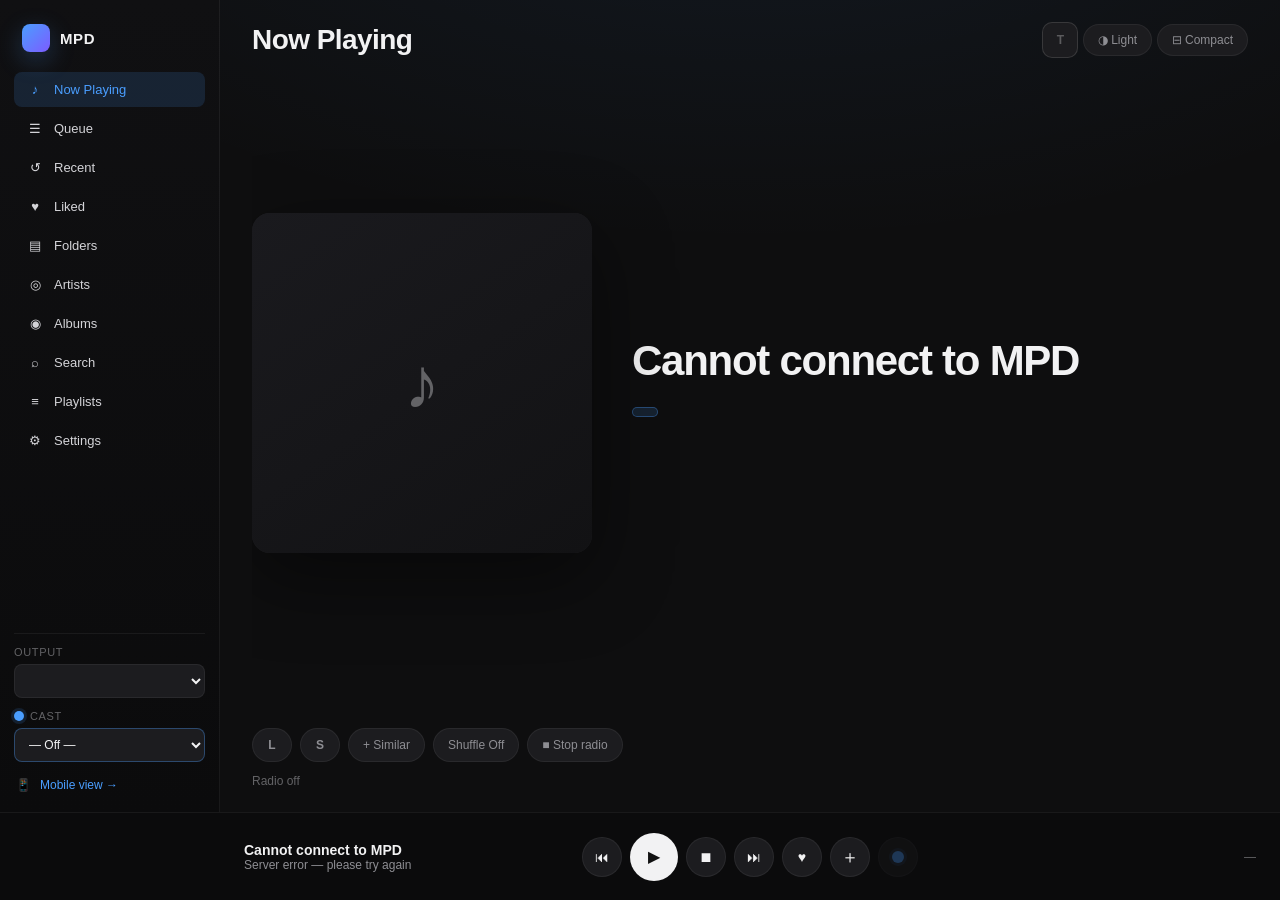
==== static/desktop/index.html @ b75ff3dd "Initial public release of MPD web controller. Flask UI for desktop and mobile with browse, queue, DL" ====
<!doctype html>
<html lang="en">
<head>
    <meta charset="utf-8">
    <meta name="viewport" content="width=device-width, initial-scale=1">
    <title>MPD Web</title>
    <link rel="stylesheet" href="/static/desktop/style.css">
    <script>
    (function() {
        if (localStorage.getItem("mpd-prefer-desktop")) return;
        if (/[?&]desktop=1/.test(location.search)) {
            localStorage.setItem("mpd-prefer-desktop", "1");
            return;
        }
        if (window.matchMedia("(max-width: 900px)").matches) {
            location.replace("/m");
        }
    })();
    </script>
</head>
<body class="app">
    <aside class="sidebar">
        <div class="brand">
            <span class="brand-mark"></span>
            <span class="brand-name">MPD</span>
        </div>

        <nav class="nav">
            <button class="nav-item active" data-view="now" onclick="showView('now')">
                <span class="nav-icon">♪</span> Now Playing
            </button>
            <button class="nav-item" data-view="queue" onclick="showView('queue')">
                <span class="nav-icon">☰</span> Queue
            </button>
            <button class="nav-item" data-view="recent" onclick="showView('recent')">
                <span class="nav-icon">↺</span> Recent
            </button>
            <button class="nav-item" data-view="playlists" onclick="openLikedFavorites()">
                <span class="nav-icon">♥</span> Liked
            </button>
            <button class="nav-item" data-view="library-folders" onclick="showView('library'); setLibMode('folders')">
                <span class="nav-icon">▤</span> Folders
            </button>
            <button class="nav-item" data-view="library-artists" onclick="showView('library'); setLibMode('artists')">
                <span class="nav-icon">◎</span> Artists
            </button>
            <button class="nav-item" data-view="library" onclick="showView('library'); setLibMode('albums')">
                <span class="nav-icon">◉</span> Albums
            </button>
            <button class="nav-item" data-view="search" onclick="showView('search')">
                <span class="nav-icon">⌕</span> Search
            </button>
            <button class="nav-item" data-view="playlists" onclick="showView('playlists')">
                <span class="nav-icon">≡</span> Playlists
            </button>
            <button class="nav-item" data-view="settings" onclick="showView('settings')">
                <span class="nav-icon">⚙</span> Settings
            </button>
        </nav>

        <div class="sidebar-footer">
            <label class="player-label">Output</label>
            <select id="playerSelect" onchange="changePlayer()"></select>
            <label class="player-label cast-label">
                <span class="dlna-icon" title="DLNA cast" aria-hidden="true"></span>
                Cast
            </label>
            <select id="castSelect" onchange="onCastSelectChange()" title="DLNA cast target">
                <option value="">— Off —</option>
            </select>
            <a class="mobile-link" href="/m" onclick="localStorage.removeItem('mpd-prefer-desktop')">
                <span class="nav-icon">📱</span><span class="mobile-link-text">Mobile view →</span>
            </a>
        </div>
    </aside>

    <div class="workspace">
        <header class="topbar">
            <h1 class="view-heading" id="viewHeading">Now Playing</h1>
            <div class="topbar-actions">
                <button type="button" class="ghost top-icon-btn timer-btn" id="sleepTimerBtn" onclick="toggleSleepPopover()" title="Sleep timer">T</button>
                <a class="topbar-mobile-link" href="/m" onclick="localStorage.removeItem('mpd-prefer-desktop')">📱 Mobile</a>
                <button class="ghost layout-toggle" id="themeToggle" onclick="toggleThemeMode()" title="Light / dark theme">◑ Light</button>
                <button class="ghost layout-toggle" id="compactToggle" onclick="toggleCompactMode()" title="Compact layout">⊟ Compact</button>
            </div>
            <div id="sleepPopover" class="sleep-popover hidden">
                <div class="meta" id="sleepTimerLabel">Sleep off</div>
                <div class="sleep-actions">
                    <button type="button" class="pill" data-sleep="off" onclick="setSleepTimer('off')">Off</button>
                    <button type="button" class="pill" data-sleep="30" onclick="setSleepTimer('minutes', 30)">30</button>
                    <button type="button" class="pill" data-sleep="60" onclick="setSleepTimer('minutes', 60)">60</button>
                    <button type="button" class="pill" data-sleep="120" onclick="setSleepTimer('minutes', 120)">120</button>
                    <button type="button" class="pill" data-sleep="180" onclick="setSleepTimer('minutes', 180)">180</button>
                </div>
            </div>
        </header>

        <main class="content">
            <section id="view-now" class="view active">
                <div class="now-hero">
                    <div class="hero-art-wrap">
                        <img id="heroCover" class="hero-cover" alt="" style="display:none">
                        <div id="heroPlaceholder" class="hero-placeholder">♪</div>
                    </div>
                    <div class="hero-meta">
                        <div class="hero-title" id="heroTitle">Loading...</div>
                        <div class="hero-artist" id="heroArtist"></div>
                        <div class="hero-album-row">
                            <div class="hero-album" id="heroAlbum"></div>
                            <button type="button" class="pill accent search-goto-album" id="heroGotoAlbum" title="Go to album" style="display:none" onclick="goToPlayingAlbum()">→</button>
                        </div>
                        <div class="hero-format" id="heroFormat"></div>
                        <div class="hero-folder" id="heroFolder"></div>
                    </div>
                </div>
                <div class="now-quick-actions">
                    <button type="button" class="pill side-icon-btn radio-pill" id="radioLocalBtn" onclick="startDesktopRadio('local')" title="Local radio">L</button>
                    <button type="button" class="pill side-icon-btn radio-pill" id="radioSmartBtn" onclick="startDesktopRadio('smart')" title="Smart radio">S</button>
                    <button class="pill" onclick="addSimilar()">+ Similar</button>
                    <button class="pill" onclick="toggleRandom()">Shuffle <span id="randomState">Off</span></button>
                    <button class="pill" onclick="stopRadio()">■ Stop radio</button>
                </div>
                <div class="radio-status" id="radioStatus">Radio off</div>
            </section>

            <section id="view-library" class="view">
                <div class="toolbar lib-modes">
                    <button id="modeAlbums" onclick="setLibMode('albums')">Albums</button>
                    <button id="modeArtists" onclick="setLibMode('artists')">Artists</button>
                    <button id="modeFolders" onclick="setLibMode('folders')">Folders</button>
                </div>
                <div class="lib-filter-bar">
                    <input id="libFilter" type="search" placeholder="Filter this list…" oninput="onLibFilterInput()">
                </div>
                <div id="folderControls" class="toolbar folder-toolbar">
                    <span class="path">Path: <span id="currentPath">/</span></span>
                    <button class="ghost" onclick="goHome()" title="Back to root">←</button>
                    <button class="ghost" onclick="goUp()" title="Up one folder">↑</button>
                    <button class="ghost" onclick="updateDatabase()">Update library</button>
                    <button class="pill accent play-folder-btn" id="playFolderBtn" onclick="playCurrentFolder()" title="Play this folder">▶ Play</button>
                </div>
                <div id="libContext" class="lib-context" style="display:none"></div>
                <div id="browser" class="browser-pane"></div>
            </section>

            <section id="view-search" class="view">
                <div class="search-panel">
                    <input id="searchBox" class="search-input" placeholder="Search your library…  artist:eloy  ·  rainbow by eloy">
                    <div class="search-chips" id="searchChips">
                        <button class="active" data-mode="tracks" onclick="setSearchMode('tracks')">Songs</button>
                        <button data-mode="albums" onclick="setSearchMode('albums')">Albums</button>
                        <button data-mode="artists" onclick="setSearchMode('artists')">Artists</button>
                        <button data-mode="genres" onclick="setSearchMode('genres')">Genres</button>
                    </div>
                    <div class="search-hint">Live search · field syntax <code>artist:name</code> · <code>title by artist</code></div>
                    <div id="searchResults" class="scroll-pane"></div>
                    <div id="genres" class="queue-hidden scroll-pane"></div>
                    <button id="genreButton" class="ghost queue-hidden" onclick="toggleGenres()">Show Genres</button>
                </div>
            </section>

            <section id="view-playlists" class="view">
                <div class="playlist-toolbar">
                    <input id="playlistName" placeholder="Playlist name">
                    <button class="ghost" onclick="createEmptyPlaylist()">New</button>
                    <button class="ghost" onclick="savePlaylist()">Save queue</button>
                    <button class="ghost" onclick="renameSelectedPlaylist()">Rename</button>
                    <button class="ghost" onclick="deleteSelectedPlaylist()">Delete</button>
                </div>
                <div class="playlist-manager">
                    <div id="playlistList" class="playlist-names"></div>
                    <div id="playlistTracks" class="playlist-tracks"></div>
                </div>
            </section>

            <section id="view-queue" class="view">
                <div class="toolbar">
                    <button class="ghost" onclick="loadQueue()">Refresh</button>
                    <button class="ghost" onclick="clearQueue()">Clear queue</button>
                </div>
                <div id="queue" class="scroll-pane queue-pane"></div>
            </section>

            <section id="view-recent" class="view">
                <div class="toolbar">
                    <button class="ghost" onclick="loadRecentPlays()">Refresh</button>
                    <button class="ghost" onclick="clearRecentPlays()">Clear</button>
                </div>
                <p class="settings-intro">Tracks you’ve played on this controller. ♥ Liked songs are under Liked / Playlists.</p>
                <div id="recentList" class="scroll-pane"></div>
            </section>

            <section id="view-settings" class="view">
                <p class="settings-intro">Configure MPD output devices. Changes are saved on the Pi and persist across restarts.</p>
                <div id="settingsPlayers" class="settings-list"></div>
                <div class="toolbar settings-toolbar">
                    <button class="ghost" onclick="addSettingsPlayer()">+ Add output</button>
                    <button class="pill accent" onclick="saveSettingsPlayers()">Save settings</button>
                </div>

                <h3 class="panel-label" style="margin-top:24px">Playback</h3>
                <p class="settings-intro">Crossfade blends tracks. MixRamp uses volume tags for smoother/gapless-style transitions when your files support it.</p>
                <div class="settings-field">
                    <label>Crossfade (seconds, 0 = off)</label>
                    <input id="xfadeSeconds" type="number" min="0" max="30" step="1" value="0">
                </div>
                <label class="settings-default">
                    <input type="checkbox" id="mixrampEnabled"> Enable MixRamp
                </label>
                <div class="settings-field">
                    <label>MixRamp threshold (dB)</label>
                    <input id="mixrampDb" type="number" step="1" value="-17">
                </div>
                <div class="toolbar settings-toolbar">
                    <button class="pill accent" onclick="savePlaybackSettings()">Save playback</button>
                </div>
                <div class="meta" id="playbackMsg"></div>

                <h3 class="panel-label" style="margin-top:24px">DLNA cast</h3>
                <p class="settings-intro">Discover network renderers (TVs, speakers) and cast library tracks to them. The Pi must serve files at a LAN URL the device can reach.</p>
                <div class="settings-field">
                    <label>Public base URL</label>
                    <input id="dlnaPublicBase" placeholder="http://192.168.9.232:5000" value="">
                </div>
                <div class="toolbar settings-toolbar">
                    <button class="ghost" onclick="saveDlnaPublicBase()">Save URL</button>
                    <button class="pill accent" onclick="scanDlnaDevices()">Scan DLNA</button>
                    <button class="ghost" onclick="clearDlnaTarget()">Clear target</button>
                </div>
                <div class="meta" style="margin:8px 0">Target: <span data-dlna-label>No DLNA target</span></div>
                <div id="dlnaDeviceList" class="settings-list"></div>
                <div class="settings-msg" id="dlnaMsg"></div>

                <h3 class="panel-label" style="margin-top:24px">ListenBrainz scrobbling</h3>
                <p class="settings-intro">Optional. Get a token from <a href="https://listenbrainz.org/settings/" target="_blank" rel="noopener">listenbrainz.org/settings</a>. Plays are also kept in Recently Played locally.</p>
                <div class="settings-field">
                    <label>Username (optional)</label>
                    <input id="lbUsername" placeholder="your LB username" value="">
                </div>
                <div class="settings-field">
                    <label>User token</label>
                    <input id="lbToken" type="password" placeholder="paste token (leave blank to keep)" value="">
                </div>
                <label class="settings-default">
                    <input type="checkbox" id="lbEnabled"> Enable scrobbling
                </label>
                <div class="toolbar settings-toolbar">
                    <button class="pill accent" onclick="saveListenBrainzSettings()">Save ListenBrainz</button>
                </div>
                <div class="meta" id="lbHint"></div>

                <div class="settings-msg" id="settingsMsg"></div>
            </section>
        </main>
    </div>

    <footer class="player-bar">
        <div class="bar-left">
            <img id="coverArt" class="bar-cover" alt="" style="display:none">
            <div class="bar-track">
                <div class="bar-title" id="title">—</div>
                <div class="bar-artist" id="artist"></div>
                <div class="bar-album-row">
                    <div class="bar-album" id="album"></div>
                    <button type="button" class="pill accent search-goto-album" id="barGotoAlbum" title="Go to album" style="display:none" onclick="goToPlayingAlbum()">→</button>
                </div>
                <div class="bar-format" id="barFormat"></div>
                <div class="bar-folder queue-hidden" id="folderName"></div>
            </div>
        </div>

        <div class="bar-controls">
            <button class="transport" onclick="cmd('previous')" title="Previous">⏮</button>
            <button class="transport primary" id="playPauseBtn" onclick="togglePlayPause()" title="Play">▶</button>
            <button class="transport bar-stop" onclick="cmd('stop')" title="Stop">⏹</button>
            <button class="transport" onclick="cmd('next')" title="Next">⏭</button>
            <button class="transport like-btn" id="likeBtn" onclick="likeCurrentSong()" title="Add to Liked Songs" disabled>♥</button>
            <button class="transport add-pl-btn" id="addToPlaylistBtn" onclick="togglePlaylistPopover()" title="Add to playlist">＋</button>
            <button type="button" class="transport cast-remote-btn" id="barCastBtn" data-dlna-needs-target="1" onclick="castCurrentSong()" title="Cast to DLNA">
                <span class="dlna-icon"></span>
            </button>
        </div>
        <div class="dlna-bar-controls" id="dlnaBarControls" style="display:none">
            <span class="dlna-bar-label" data-dlna-label>DLNA</span>
            <button type="button" class="pill" onclick="dlnaTransport('pause')" title="Pause cast">❚❚</button>
            <button type="button" class="pill" onclick="dlnaTransport('stop')" title="Stop cast">■</button>
        </div>

        <div class="bar-status" id="status">—</div>
        <div class="player-action-msg" id="playerActionMsg"></div>
    </footer>

    <div id="playlistPopover" class="playlist-popover">
        <div class="popover-head">
            <span>Add to playlist</span>
            <button type="button" class="popover-close" onclick="closePlaylistPopover()">✕</button>
        </div>
        <div id="playlistPopoverList" class="popover-list"></div>
        <div class="popover-new">
            <input id="playlistPopoverNew" placeholder="New playlist name">
            <button type="button" class="ghost" onclick="createAndAddToPlaylist()">Create &amp; add</button>
        </div>
    </div>

    <script src="/static/js/api.js"></script>
    <script src="/static/js/utils.js"></script>
    <script src="/static/js/playlists.js"></script>
    <script src="/static/js/dlna.js"></script>
    <script src="/static/js/shortcuts.js"></script>
    <script src="/static/js/sleeptimer.js"></script>
    <script src="/static/js/browserout.js"></script>
    <script src="/static/js/settings.js?v=5"></script>
    <script>
    window.addEventListener("error", function(e) {
        var t = document.getElementById("title");
        if (t) t.innerText = "JS ERROR: " + (e.message || String(e));
    });
    </script>
    <script src="/static/desktop/app.js"></script>
</body>
</html>
---- static/desktop/style.css ----
:root {
    --bg-deep: #080808;
    --bg-app: #0e0e0f;
    --bg-panel: #141416;
    --bg-elevated: #1c1c1f;
    --bg-hover: #252528;
    --border: rgba(255, 255, 255, 0.06);
    --text: #f2f2f3;
    --text-muted: #8e8e93;
    --text-dim: #636366;
    --accent: #4a9eff;
    --accent-soft: rgba(74, 158, 255, 0.14);
    --playing: rgba(74, 158, 255, 0.12);
    --sidebar-w: 220px;
    --player-h: 88px;
    --radius: 12px;
    --radius-sm: 8px;
    --shadow: 0 24px 80px rgba(0, 0, 0, 0.45);
    --sidebar-grad-top: #101012;
    --sidebar-grad-bottom: #0b0b0c;
}

body.theme-light {
    --bg-deep: #e8eaee;
    --bg-app: #f4f5f7;
    --bg-panel: #ffffff;
    --bg-elevated: #eef0f3;
    --bg-hover: #e2e5ea;
    --border: rgba(0, 0, 0, 0.08);
    --text: #1a1b1e;
    --text-muted: #5c6370;
    --text-dim: #8b919a;
    --accent: #2563eb;
    --accent-soft: rgba(37, 99, 235, 0.12);
    --playing: rgba(37, 99, 235, 0.1);
    --shadow: 0 16px 48px rgba(0, 0, 0, 0.08);
    --sidebar-grad-top: #f8f9fb;
    --sidebar-grad-bottom: #eef0f4;
}

* {
    box-sizing: border-box;
}

html, body {
    height: 100%;
}

body.app {
    margin: 0;
    background: var(--bg-deep);
    color: var(--text);
    font-family: "SF Pro Text", "Segoe UI", -apple-system, BlinkMacSystemFont, sans-serif;
    overflow: hidden;
}

button, input, select {
    font: inherit;
}

button {
    border: none;
    cursor: pointer;
    color: var(--text);
}

/* Sidebar */
.sidebar {
    position: fixed;
    top: 0;
    left: 0;
    bottom: var(--player-h);
    width: var(--sidebar-w);
    background: linear-gradient(180deg, var(--sidebar-grad-top) 0%, var(--sidebar-grad-bottom) 100%);
    border-right: 1px solid var(--border);
    display: flex;
    flex-direction: column;
    padding: 20px 14px;
    z-index: 20;
}

.brand {
    display: flex;
    align-items: center;
    gap: 10px;
    padding: 4px 8px 20px;
}

.brand-mark {
    width: 28px;
    height: 28px;
    border-radius: 8px;
    background: linear-gradient(135deg, #4a9eff, #7c5cff);
    box-shadow: 0 8px 24px rgba(74, 158, 255, 0.25);
}

.brand-name {
    font-size: 15px;
    font-weight: 600;
    letter-spacing: 0.04em;
}

.nav {
    display: flex;
    flex-direction: column;
    gap: 4px;
    flex: 1;
}

.nav-item {
    display: flex;
    align-items: center;
    gap: 10px;
    width: 100%;
    padding: 10px 12px;
    border-radius: var(--radius-sm);
    background: transparent;
    color: #d4d4d8;
    font-size: 13px;
    text-align: left;
    transition: background 0.15s, color 0.15s;
}

.nav-item:hover {
    background: var(--bg-hover);
    color: #ffffff;
}

.nav-item.active {
    background: var(--accent-soft);
    color: var(--accent);
}

.nav-icon {
    width: 18px;
    text-align: center;
    opacity: 1;
    color: inherit;
}

.sidebar-footer {
    padding-top: 12px;
    border-top: 1px solid var(--border);
}

.player-label {
    display: block;
    font-size: 11px;
    color: var(--text-dim);
    margin-bottom: 6px;
    text-transform: uppercase;
    letter-spacing: 0.06em;
}

.output-row {
    display: flex;
    align-items: center;
    gap: 8px;
    margin-bottom: 10px;
}

.output-row #playerSelect {
    flex: 1;
    min-width: 0;
    margin: 0;
}

.radio-mode-icons {
    display: flex;
    gap: 6px;
    flex-shrink: 0;
}

.side-icon-btn {
    width: 34px;
    height: 34px;
    padding: 0;
    border-radius: 8px;
    border: 1px solid var(--border);
    background: var(--bg-elevated);
    color: var(--text-muted);
    font-size: 13px;
    font-weight: 600;
    cursor: pointer;
}

.side-icon-btn.active {
    color: var(--accent, #4a9eff);
    border-color: rgba(74, 158, 255, 0.55);
}

#playerSelect {
    width: 100%;
    background: var(--bg-elevated);
    color: var(--text);
    border: 1px solid var(--border);
    border-radius: var(--radius-sm);
    padding: 8px 10px;
    font-size: 12px;
}

#castSelect {
    width: 100%;
    background: var(--bg-elevated);
    color: var(--text);
    border: 1px solid rgba(74, 158, 255, 0.35);
    border-radius: var(--radius-sm);
    padding: 8px 10px;
    font-size: 12px;
    margin-bottom: 4px;
}

.cast-label {
    display: flex;
    align-items: center;
    gap: 6px;
    margin-top: 12px;
}

.dlna-icon {
    display: inline-block;
    width: 10px;
    height: 10px;
    border-radius: 50%;
    background: var(--accent);
    box-shadow: 0 0 0 3px var(--accent-soft);
    flex-shrink: 0;
    vertical-align: middle;
}

.cast-remote-btn {
    display: inline-flex !important;
    align-items: center;
    justify-content: center;
    min-width: 40px;
    opacity: 0.4;
}

.cast-remote-btn.cast-active {
    opacity: 1;
}

.cast-remote-btn:disabled {
    opacity: 0.3;
    cursor: not-allowed;
}

.cast-remote-btn .dlna-icon {
    width: 12px;
    height: 12px;
}

.cast-row-btn {
    width: 32px;
    height: 28px;
    min-width: 32px;
    padding: 0;
    border-radius: var(--radius-sm);
    background: var(--bg-elevated);
    border: 1px solid rgba(74, 158, 255, 0.35);
}

.play-folder-btn {
    flex-shrink: 0;
    padding: 4px 10px;
}


.mobile-link {
    display: flex;
    align-items: center;
    gap: 8px;
    margin-top: 12px;
    font-size: 12px;
    color: var(--accent);
    text-decoration: none;
}

.topbar-mobile-link {
    display: none;
    padding: 8px 12px;
    border-radius: 999px;
    background: var(--accent-soft);
    border: 1px solid rgba(74, 158, 255, 0.35);
    color: var(--accent);
    font-size: 12px;
    text-decoration: none;
    white-space: nowrap;
}

/* Workspace */
.workspace {
    margin-left: var(--sidebar-w);
    height: calc(100vh - var(--player-h));
    display: flex;
    flex-direction: column;
    background:
        radial-gradient(ellipse 80% 50% at 50% -20%, rgba(74, 158, 255, 0.08), transparent),
        var(--bg-app);
}

.topbar {
    display: flex;
    align-items: center;
    justify-content: space-between;
    padding: 22px 32px 12px;
    flex-shrink: 0;
    position: relative;
}

.top-icon-btn.timer-btn {
    min-width: 36px;
    width: 36px;
    height: 36px;
    padding: 0;
    border-radius: 10px;
    font-weight: 600;
    color: rgba(255, 255, 255, 0.28);
    border-color: rgba(255, 255, 255, 0.12);
}

.top-icon-btn.timer-btn.timer-active {
    color: rgba(232, 185, 35, 0.85);
    border-color: rgba(232, 185, 35, 0.35);
}

body.theme-light .top-icon-btn.timer-btn {
    color: rgba(26, 27, 30, 0.28);
    border-color: rgba(0, 0, 0, 0.12);
}

.sleep-popover {
    position: absolute;
    top: calc(100% - 4px);
    right: 32px;
    z-index: 40;
    min-width: 220px;
    padding: 12px;
    border-radius: 12px;
    background: var(--bg-panel);
    border: 1px solid var(--border);
    box-shadow: 0 8px 24px rgba(0, 0, 0, 0.25);
}

.sleep-popover.hidden {
    display: none;
}

.sleep-popover .meta {
    margin-bottom: 8px;
    font-size: 12px;
    color: var(--text-muted);
}

.sleep-actions {
    display: flex;
    flex-wrap: wrap;
    gap: 6px;
}

.sleep-actions .pill.active {
    border-color: var(--accent, #4a9eff);
    color: var(--accent, #4a9eff);
}

.now-quick-actions {
    display: flex;
    flex-wrap: wrap;
    gap: 8px;
    margin-top: 16px;
    max-width: 640px;
}

.now-quick-actions .radio-pill {
    min-width: 40px;
    width: 40px;
    padding: 0;
    justify-content: center;
    font-weight: 600;
}

.now-quick-actions .radio-pill.active {
    border-color: var(--accent, #4a9eff);
    color: var(--accent, #4a9eff);
}

.view-heading {
    margin: 0;
    font-size: 28px;
    font-weight: 600;
    letter-spacing: -0.02em;
}

.content {
    flex: 1;
    overflow: hidden;
    padding: 0 32px 24px;
}

.list-column {
    max-width: min(52%, 720px);
    width: 100%;
}

.search-panel,
#view-library .browser-pane,
#view-queue .queue-pane,
#view-playlists .playlist-manager {
    max-width: min(52%, 720px);
}

#view-library .browser-pane:has(.album-grid),
#view-search .search-panel:has(.album-grid),
#searchResults:has(.album-grid) {
    max-width: min(100%, 1100px);
}

.item-main {
    flex: 1;
    min-width: 0;
}

.lib-more-btn {
    margin: 16px 0 8px;
    display: inline-flex;
}

.view {
    display: none;
    height: 100%;
    overflow: hidden;
}

.view.active {
    display: flex;
    flex-direction: column;
}

/* Now Playing */
.now-hero {
    display: grid;
    grid-template-columns: minmax(240px, 340px) 1fr;
    gap: 40px;
    align-items: center;
    padding: 12px 0 28px;
    min-height: 0;
    flex: 1;
}

.hero-art-wrap {
    position: relative;
    aspect-ratio: 1;
    max-height: min(52vh, 380px);
    border-radius: 18px;
    overflow: hidden;
    box-shadow: var(--shadow);
    background: var(--bg-elevated);
}

.hero-cover {
    width: 100%;
    height: 100%;
    object-fit: cover;
    display: block;
}

.hero-placeholder {
    position: absolute;
    inset: 0;
    display: flex;
    align-items: center;
    justify-content: center;
    font-size: 72px;
    color: var(--text-dim);
    background: linear-gradient(145deg, #1a1a1e, #121214);
}

.hero-title {
    font-size: clamp(28px, 4vw, 42px);
    font-weight: 700;
    letter-spacing: -0.03em;
    line-height: 1.15;
    overflow-wrap: anywhere;
}

.hero-artist {
    margin-top: 10px;
    font-size: 20px;
    color: var(--text-muted);
    overflow-wrap: anywhere;
}

.hero-album-row {
    display: flex;
    align-items: center;
    gap: 8px;
    margin-top: 8px;
    min-width: 0;
}

.hero-album-row .hero-album {
    margin-top: 0;
}

.hero-album, .hero-folder {
    margin-top: 8px;
    font-size: 14px;
    color: var(--text-dim);
    overflow-wrap: anywhere;
}

.hero-format {
    display: inline-block;
    margin-top: 12px;
    padding: 4px 12px;
    border-radius: 999px;
    font-size: 12px;
    font-weight: 500;
    letter-spacing: 0.03em;
    background: var(--accent-soft);
    color: var(--accent);
    border: 1px solid rgba(74, 158, 255, 0.35);
}

.now-actions {
    display: flex;
    flex-wrap: wrap;
    gap: 8px;
    padding-bottom: 8px;
}

.pill, .toolbar button, .ghost {
    padding: 8px 14px;
    border-radius: 999px;
    background: var(--bg-elevated);
    border: 1px solid var(--border);
    font-size: 12px;
    color: var(--text-muted);
    transition: background 0.15s, color 0.15s, border-color 0.15s;
}

.pill:hover, .toolbar button:hover, .ghost:hover {
    background: var(--bg-hover);
    color: var(--text);
    border-color: rgba(255, 255, 255, 0.1);
}

.toolbar {
    display: flex;
    align-items: center;
    gap: 8px;
    flex-wrap: wrap;
    margin-bottom: 14px;
}

.lib-modes button.active,
.search-chips button.active {
    background: var(--accent-soft);
    color: var(--accent);
    border-color: rgba(74, 158, 255, 0.35);
}

.folder-toolbar .path {
    color: var(--text-dim);
    font-size: 13px;
    margin-right: 8px;
}

/* Browser & lists */
.browser-pane, .scroll-pane, .playlist-names, .playlist-tracks, .queue-pane {
    flex: 1;
    overflow-y: auto;
    min-height: 0;
    padding-right: 4px;
}

.scroll-pane::-webkit-scrollbar,
.browser-pane::-webkit-scrollbar,
.playlist-names::-webkit-scrollbar,
.playlist-tracks::-webkit-scrollbar,
.queue-pane::-webkit-scrollbar {
    width: 8px;
}

.scroll-pane::-webkit-scrollbar-thumb,
.browser-pane::-webkit-scrollbar-thumb,
.playlist-names::-webkit-scrollbar-thumb,
.playlist-tracks::-webkit-scrollbar-thumb,
.queue-pane::-webkit-scrollbar-thumb {
    background: #333;
    border-radius: 8px;
}

.item {
    display: flex;
    justify-content: space-between;
    align-items: center;
    gap: 16px;
    padding: 10px 12px;
    border-radius: var(--radius-sm);
    border-bottom: 1px solid transparent;
    transition: background 0.12s;
}

.item:hover {
    background: var(--bg-hover);
}

.item-name {
    font-size: 14px;
    color: var(--text);
    overflow-wrap: anywhere;
}

.directory {
    color: var(--accent);
    cursor: pointer;
}

.playable-row {
    cursor: pointer;
}

.playable-row:hover {
    background: var(--bg-hover);
}

.track-label {
    display: flex;
    align-items: center;
    gap: 8px;
    min-width: 0;
}

.track-label-text {
    min-width: 0;
    overflow-wrap: anywhere;
    color: var(--text);
}

.track-quality {
    width: 8px;
    height: 8px;
    border-radius: 50%;
    flex-shrink: 0;
}

.track-quality-dsd {
    background: #e8b923;
    box-shadow: 0 0 5px rgba(232, 185, 35, 0.45);
}

.track-quality-hires {
    background: #4a9eff;
    box-shadow: 0 0 5px rgba(74, 158, 255, 0.4);
}

.meta, .queue-subtitle, .search-hint {
    color: #a1a1a6;
    font-size: 12px;
    margin-top: 3px;
    overflow-wrap: anywhere;
}

.search-result-row .item-main .item-name,
#searchResults .item-name,
#browser .item-name {
    color: var(--text);
    font-weight: 500;
}

.actions {
    display: flex;
    gap: 6px;
    flex-shrink: 0;
}

.actions button, .item button {
    padding: 6px 10px;
    border-radius: var(--radius-sm);
    background: var(--bg-elevated);
    border: 1px solid var(--border);
    font-size: 11px;
    color: var(--text-muted);
}

.actions button:hover, .item button:hover {
    color: var(--text);
    background: var(--bg-panel);
}

.lib-context {
    margin-bottom: 12px;
    color: var(--text-muted);
    font-size: 13px;
}

.album-grid {
    display: grid;
    grid-template-columns: repeat(4, minmax(0, 1fr));
    gap: 16px;
    padding-bottom: 16px;
    width: 100%;
    max-width: none;
}

.album-card {
    cursor: pointer;
    transition: transform 0.18s ease;
}

.album-card:hover {
    transform: translateY(-4px);
}

.album-card img {
    width: 100%;
    aspect-ratio: 1;
    object-fit: cover;
    border-radius: var(--radius);
    background: var(--bg-elevated);
    box-shadow: 0 12px 32px rgba(0, 0, 0, 0.35);
    display: block;
}

.album-card .a-name {
    margin-top: 10px;
    font-size: 13px;
    font-weight: 500;
    overflow-wrap: anywhere;
}

.album-card .a-artist {
    margin-top: 4px;
    font-size: 12px;
    color: var(--text-dim);
    overflow-wrap: anywhere;
}

.artist-card {
    background: var(--bg-panel);
    border: 1px solid var(--border);
    border-radius: var(--radius);
    padding: 16px 12px;
    text-align: center;
    min-height: 120px;
    display: flex;
    flex-direction: column;
    align-items: center;
    justify-content: center;
}

.artist-card-icon {
    font-size: 28px;
    margin-bottom: 8px;
    line-height: 1;
}

.artist-card .a-name {
    margin-top: 0;
}

/* Search */
.search-panel {
    display: flex;
    flex-direction: column;
    height: 100%;
    min-height: 0;
}

.search-input {
    width: 100%;
    max-width: 560px;
    padding: 14px 18px;
    border-radius: var(--radius);
    border: 1px solid var(--border);
    background: var(--bg-panel);
    color: var(--text);
    font-size: 15px;
    margin-bottom: 12px;
}

.search-input:focus {
    outline: none;
    border-color: rgba(74, 158, 255, 0.45);
    box-shadow: 0 0 0 3px var(--accent-soft);
}

.lib-filter-bar {
    margin: 0 0 12px;
}

.lib-filter-bar input {
    width: 100%;
    max-width: 420px;
    padding: 10px 14px;
    border-radius: var(--radius-sm);
    border: 1px solid var(--border);
    background: var(--bg-panel);
    color: var(--text);
    font-size: 14px;
}

.lib-filter-bar input:focus {
    outline: none;
    border-color: rgba(74, 158, 255, 0.45);
    box-shadow: 0 0 0 3px var(--accent-soft);
}

.search-chips {
    display: flex;
    gap: 8px;
    flex-wrap: wrap;
    margin-bottom: 8px;
}

.search-chips button {
    padding: 6px 12px;
    border-radius: 999px;
    background: var(--bg-elevated);
    border: 1px solid var(--border);
    font-size: 12px;
    color: var(--text-muted);
}

.search-hint {
    margin-bottom: 12px;
}

.search-hint code {
    color: var(--text-muted);
}

.search-result-row {
    align-items: center;
}

.search-thumb {
    width: 44px;
    height: 44px;
    border-radius: var(--radius-sm);
    object-fit: cover;
    background: var(--bg-elevated);
    flex-shrink: 0;
}

/* Playlists */
.playlist-toolbar {
    display: flex;
    gap: 8px;
    flex-wrap: wrap;
    margin-bottom: 14px;
}

.playlist-toolbar input {
    flex: 1;
    min-width: 160px;
    padding: 10px 14px;
    border-radius: var(--radius-sm);
    border: 1px solid var(--border);
    background: var(--bg-panel);
    color: var(--text);
}

.playlist-manager {
    display: grid;
    grid-template-columns: 240px 1fr;
    gap: 16px;
    flex: 1;
    min-height: 0;
}

.playlist-names, .playlist-tracks {
    background: var(--bg-panel);
    border: 1px solid var(--border);
    border-radius: var(--radius);
    padding: 8px;
}

.playlist-names .item {
    cursor: pointer;
}

.playlist-names .item.selected {
    background: var(--playing);
}

.playlist-names .item.playlist-liked .item-name {
    color: #ff6b8a;
}

.playlist-tracks-head {
    position: relative;
    display: flex;
    align-items: center;
    padding: 4px 4px 12px;
    margin-bottom: 4px;
    border-bottom: 1px solid var(--border);
    min-height: 40px;
}

.playlist-tracks-title {
    font-size: 14px;
    font-weight: 600;
    overflow: hidden;
    text-overflow: ellipsis;
    white-space: nowrap;
    max-width: 42%;
}

.playlist-tracks-head-center {
    position: absolute;
    left: 50%;
    transform: translateX(-50%);
}

.playlist-play-btn {
    flex-shrink: 0;
}

.playlist-name-play {
    flex-shrink: 0;
    padding: 4px 10px;
    font-size: 12px;
    line-height: 1;
}

.search-goto-album {
    flex-shrink: 0;
    padding: 4px 10px;
    font-size: 13px;
    line-height: 1;
    font-weight: 600;
}

.cast-btn {
    flex-shrink: 0;
}

.dlna-bar-controls {
    display: flex;
    align-items: center;
    gap: 6px;
    flex-wrap: wrap;
}

.dlna-bar-label {
    font-size: 11px;
    color: var(--accent);
    max-width: 120px;
    white-space: nowrap;
    overflow: hidden;
    text-overflow: ellipsis;
}

.dlna-bar-controls .pill {
    padding: 4px 8px;
    font-size: 11px;
}

.dlna-device-row.dlna-selected {
    border-color: rgba(74, 158, 255, 0.45);
    background: rgba(74, 158, 255, 0.08);
}

.playlist-names .item-name {
    flex: 1;
    min-width: 0;
}

.playlist-select {
    background: var(--bg-elevated);
    color: var(--text);
    border: 1px solid var(--border);
    border-radius: var(--radius-sm);
    font-size: 11px;
    padding: 4px 6px;
}

/* Queue */
.queue-current {
    background: var(--playing);
}

.queue-row.dragging {
    opacity: 0.45;
}

.queue-row.drag-over {
    outline: 1px dashed var(--accent);
    background: var(--accent-soft);
}

.queue-row {
    cursor: grab;
}

.queue-row:active {
    cursor: grabbing;
}

.queue-title {
    font-size: 14px;
    font-weight: 500;
}

.queue-actions button {
    font-size: 11px;
}

.queue-details {
    font-size: 11px;
    color: var(--text-dim);
    margin-top: 6px;
    padding: 8px;
    background: var(--bg-deep);
    border-radius: var(--radius-sm);
}

.queue-hidden {
    display: none !important;
}

/* Player bar */
.player-bar {
    position: fixed;
    left: 0;
    right: 0;
    bottom: 0;
    height: var(--player-h);
    background: rgba(12, 12, 14, 0.92);
    backdrop-filter: blur(20px);
    border-top: 1px solid var(--border);
    display: grid;
    grid-template-columns: minmax(200px, 1fr) auto minmax(120px, 1fr);
    align-items: center;
    gap: 20px;
    padding: 0 24px 0 calc(var(--sidebar-w) + 24px);
    z-index: 30;
}

.bar-left {
    display: flex;
    align-items: center;
    gap: 14px;
    min-width: 0;
}

.bar-cover {
    width: 56px;
    height: 56px;
    border-radius: 10px;
    object-fit: cover;
    background: var(--bg-elevated);
    flex-shrink: 0;
}

.bar-track {
    min-width: 0;
}

.bar-title {
    font-size: 14px;
    font-weight: 600;
    white-space: nowrap;
    overflow: hidden;
    text-overflow: ellipsis;
}

.bar-artist, .bar-album {
    font-size: 12px;
    color: var(--text-muted);
    white-space: nowrap;
    overflow: hidden;
    text-overflow: ellipsis;
}

.bar-album-row {
    display: flex;
    align-items: center;
    gap: 6px;
    min-width: 0;
}

.bar-album-row .bar-album {
    min-width: 0;
}

.bar-album-row .search-goto-album {
    padding: 2px 7px;
    font-size: 11px;
}

.bar-format {
    display: none;
    margin-top: 4px;
    padding: 2px 8px;
    border-radius: 999px;
    font-size: 10px;
    font-weight: 500;
    letter-spacing: 0.03em;
    background: var(--accent-soft);
    color: var(--accent);
    border: 1px solid rgba(74, 158, 255, 0.35);
    max-width: 100%;
    white-space: nowrap;
    overflow: hidden;
    text-overflow: ellipsis;
}

.bar-controls {
    display: flex;
    align-items: center;
    gap: 8px;
    flex-wrap: wrap;
    justify-content: center;
}

.transport {
    width: 40px;
    height: 40px;
    border-radius: 50%;
    background: var(--bg-elevated);
    border: 1px solid var(--border);
    font-size: 14px;
    display: flex;
    align-items: center;
    justify-content: center;
    transition: transform 0.12s, background 0.12s;
}

.transport:hover {
    background: var(--bg-hover);
    transform: scale(1.04);
}

.transport.primary {
    width: 48px;
    height: 48px;
    background: var(--text);
    color: #111;
    border-color: transparent;
    font-size: 16px;
}

.transport.primary.is-playing {
    background: var(--accent-soft);
    color: var(--accent);
    border: 1px solid rgba(74, 158, 255, 0.35);
}

.transport.primary.is-playing:hover {
    background: rgba(74, 158, 255, 0.22);
}

.transport.primary:hover {
    background: #fff;
}

.transport.like-btn.liked {
    color: #ff6b8a;
    border-color: rgba(255, 107, 138, 0.45);
    background: rgba(255, 107, 138, 0.12);
}

.transport.add-pl-btn {
    font-size: 18px;
    font-weight: 300;
}

.bar-controls {
    display: flex;
    align-items: center;
    gap: 8px;
    flex-wrap: wrap;
    justify-content: center;
}

.player-action-msg {
    position: fixed;
    bottom: calc(var(--player-h) + 6px);
    left: 50%;
    transform: translateX(-50%) translateY(8px);
    background: var(--bg-elevated);
    border: 1px solid var(--border);
    padding: 8px 14px;
    border-radius: 999px;
    font-size: 12px;
    color: var(--text-muted);
    opacity: 0;
    pointer-events: none;
    transition: opacity 0.2s, transform 0.2s;
    z-index: 40;
    white-space: nowrap;
}

.player-action-msg.visible {
    opacity: 1;
    transform: translateX(-50%) translateY(0);
}

.playlist-popover {
    position: fixed;
    bottom: calc(var(--player-h) + 12px);
    right: 24px;
    width: min(300px, calc(100vw - 32px));
    background: var(--bg-panel);
    border: 1px solid var(--border);
    border-radius: var(--radius);
    box-shadow: var(--shadow);
    z-index: 50;
    display: none;
    flex-direction: column;
    overflow: hidden;
}

.playlist-popover.open {
    display: flex;
}

.popover-head {
    display: flex;
    justify-content: space-between;
    align-items: center;
    padding: 12px 14px;
    border-bottom: 1px solid var(--border);
    font-size: 13px;
    font-weight: 600;
}

.popover-close {
    background: transparent;
    border: none;
    color: var(--text-muted);
    font-size: 14px;
    cursor: pointer;
    padding: 4px 6px;
}

.popover-list {
    max-height: 220px;
    overflow-y: auto;
    padding: 6px;
}

.popover-item {
    display: block;
    width: 100%;
    text-align: left;
    padding: 10px 12px;
    border: none;
    border-radius: var(--radius-sm);
    background: transparent;
    color: var(--text);
    font-size: 13px;
    cursor: pointer;
}

.popover-item:hover {
    background: var(--bg-hover);
}

.popover-item.popover-liked {
    color: #ff6b8a;
}

.popover-new {
    display: flex;
    gap: 8px;
    padding: 10px;
    border-top: 1px solid var(--border);
}

.popover-new input {
    flex: 1;
    min-width: 0;
    padding: 8px 10px;
    border-radius: var(--radius-sm);
    border: 1px solid var(--border);
    background: var(--bg-deep);
    color: var(--text);
    font-size: 13px;
}

body.compact-mode .playlist-popover {
    right: 12px;
    bottom: calc(var(--player-h) + var(--nav-h) + 8px);
}

body.compact-mode .player-action-msg {
    bottom: calc(var(--player-h) + var(--nav-h) + 4px);
}

.bar-status {
    text-align: right;
    font-size: 12px;
    color: var(--text-dim);
    white-space: nowrap;
    overflow: hidden;
    text-overflow: ellipsis;
}

/* Radio panel */
.radio-panel {
    margin-top: 8px;
    padding: 18px 20px;
    background: var(--bg-panel);
    border: 1px solid var(--border);
    border-radius: var(--radius);
    max-width: 640px;
}

.sleep-panel {
    margin-top: 12px;
    padding: 18px 20px;
    background: var(--bg-panel);
    border: 1px solid var(--border);
    border-radius: var(--radius);
    max-width: 640px;
}

.sleep-actions .pill.active,
.sleep-actions button.active {
    border-color: var(--accent, #4a9eff);
    color: var(--accent, #4a9eff);
}

.panel-label {
    margin: 0 0 6px;
    font-size: 13px;
    text-transform: uppercase;
    letter-spacing: 0.06em;
    color: var(--text-dim);
}

.radio-desc {
    margin: 0 0 14px;
    font-size: 13px;
    color: var(--text-muted);
    line-height: 1.45;
}

.radio-modes {
    display: flex;
    flex-direction: column;
    gap: 8px;
    margin-bottom: 14px;
}

.radio-opt {
    font-size: 13px;
    color: var(--text-muted);
    cursor: pointer;
}

.radio-opt input {
    margin-right: 8px;
    accent-color: var(--accent);
}

.pill.accent {
    background: var(--accent-soft);
    border-color: rgba(74, 158, 255, 0.4);
    color: var(--accent);
}

.radio-status {
    margin-top: 12px;
    font-size: 12px;
    color: var(--text-dim);
}

.radio-status.active {
    color: var(--accent);
}

.layout-toggle.active {
    background: var(--accent-soft);
    color: var(--accent);
    border-color: rgba(74, 158, 255, 0.35);
}

/* Compact / mini player mode */
body.theme-light .player-bar {
    background: rgba(255, 255, 255, 0.92);
}

body.theme-light .brand-mark {
    box-shadow: 0 8px 24px rgba(37, 99, 235, 0.2);
}
    --nav-h: 54px;
    --player-h: 68px;
}

body.compact-mode .sidebar {
    top: auto;
    left: 0;
    right: 0;
    bottom: var(--player-h);
    width: 100%;
    height: var(--nav-h);
    flex-direction: row;
    align-items: center;
    padding: 6px 10px;
    border-right: none;
    border-top: 1px solid var(--border);
    overflow-x: auto;
    gap: 4px;
}

body.compact-mode .brand,
body.compact-mode .sidebar-footer {
    display: none;
}

body.compact-mode .nav {
    flex-direction: row;
    flex: 1;
    gap: 4px;
}

body.compact-mode .nav-item {
    flex: 1;
    min-width: 52px;
    justify-content: center;
    padding: 8px 4px;
    font-size: 10px;
    flex-direction: column;
    gap: 2px;
}

body.compact-mode .nav-item .nav-icon {
    font-size: 16px;
}

body.compact-mode .workspace {
    margin-left: 0;
    height: calc(100vh - var(--player-h) - var(--nav-h));
}

body.compact-mode .topbar {
    padding: 12px 16px 8px;
}

body.compact-mode .view-heading {
    font-size: 20px;
}

body.compact-mode .content {
    padding: 0 16px 12px;
}

body.compact-mode .now-hero {
    grid-template-columns: 1fr;
    justify-items: center;
    text-align: center;
    gap: 20px;
}

body.compact-mode .hero-art-wrap {
    max-height: min(40vh, 280px);
    width: min(70vw, 280px);
}

body.compact-mode .player-bar {
    padding: 0 12px;
    grid-template-columns: 1fr auto;
    gap: 10px;
}

body.compact-mode .bar-album,
body.compact-mode .bar-stop,
body.compact-mode .bar-status {
    display: none;
}

body.compact-mode .bar-cover {
    width: 44px;
    height: 44px;
}

body.compact-mode .transport {
    width: 36px;
    height: 36px;
    font-size: 13px;
}

body.compact-mode .transport.primary {
    width: 42px;
    height: 42px;
}

body.compact-mode .playlist-manager {
    grid-template-columns: 1fr;
}

.settings-msg {
    margin-top: 10px;
    font-size: 12px;
    color: var(--accent);
    min-height: 18px;
}

.settings-intro {
    color: var(--text-muted);
    font-size: 13px;
    margin: 0 0 16px;
    max-width: 560px;
    line-height: 1.5;
}

.settings-list {
    display: flex;
    flex-direction: column;
    gap: 14px;
    max-width: 520px;
    overflow-y: auto;
    flex: 1;
    min-height: 0;
    padding-bottom: 8px;
}

.settings-card {
    background: var(--bg-panel);
    border: 1px solid var(--border);
    border-radius: var(--radius);
    padding: 14px 16px;
}

.settings-card-head {
    margin-bottom: 12px;
    font-size: 12px;
    color: var(--text-dim);
    text-transform: uppercase;
    letter-spacing: 0.05em;
}

.settings-field {
    margin-bottom: 10px;
}

.settings-field label {
    display: block;
    font-size: 11px;
    color: var(--text-dim);
    margin-bottom: 4px;
    text-transform: uppercase;
    letter-spacing: 0.04em;
}

.settings-field input {
    width: 100%;
    padding: 8px 10px;
    border-radius: var(--radius-sm);
    border: 1px solid var(--border);
    background: var(--bg-deep);
    color: var(--text);
    font-size: 14px;
}

.settings-default {
    display: flex;
    align-items: center;
    gap: 8px;
    font-size: 12px;
    color: var(--text-muted);
    margin: 10px 0;
}

.settings-card-actions {
    display: flex;
    gap: 8px;
    margin-top: 8px;
}

.settings-card-actions button {
    font-size: 12px;
    padding: 6px 10px;
}

.settings-toolbar {
    margin-top: 12px;
}

@media (max-width: 720px) {
    body:not(.full-mode) {
        /* auto-compact unless user forced full */
    }
}

@media (max-width: 900px) {
    .sidebar {
        width: 72px;
        padding: 16px 8px;
    }

    .brand-name, .nav-item span:not(.nav-icon), .player-label {
        display: none;
    }

    .mobile-link {
        justify-content: center;
        margin-top: 8px;
        padding: 8px 0;
    }

    .mobile-link-text {
        display: none;
    }

    .topbar-mobile-link {
        display: inline-flex;
        align-items: center;
    }

    .nav-item {
        justify-content: center;
        padding: 12px;
    }

    .workspace {
        margin-left: 72px;
    }

    .player-bar {
        padding-left: calc(72px + 16px);
        grid-template-columns: 1fr auto;
    }

    .bar-status {
        display: none;
    }

    .now-hero {
        grid-template-columns: 1fr;
        justify-items: center;
        text-align: center;
    }

    .playlist-manager {
        grid-template-columns: 1fr;
    }

    .topbar, .content {
        padding-left: 16px;
        padding-right: 16px;
    }
}
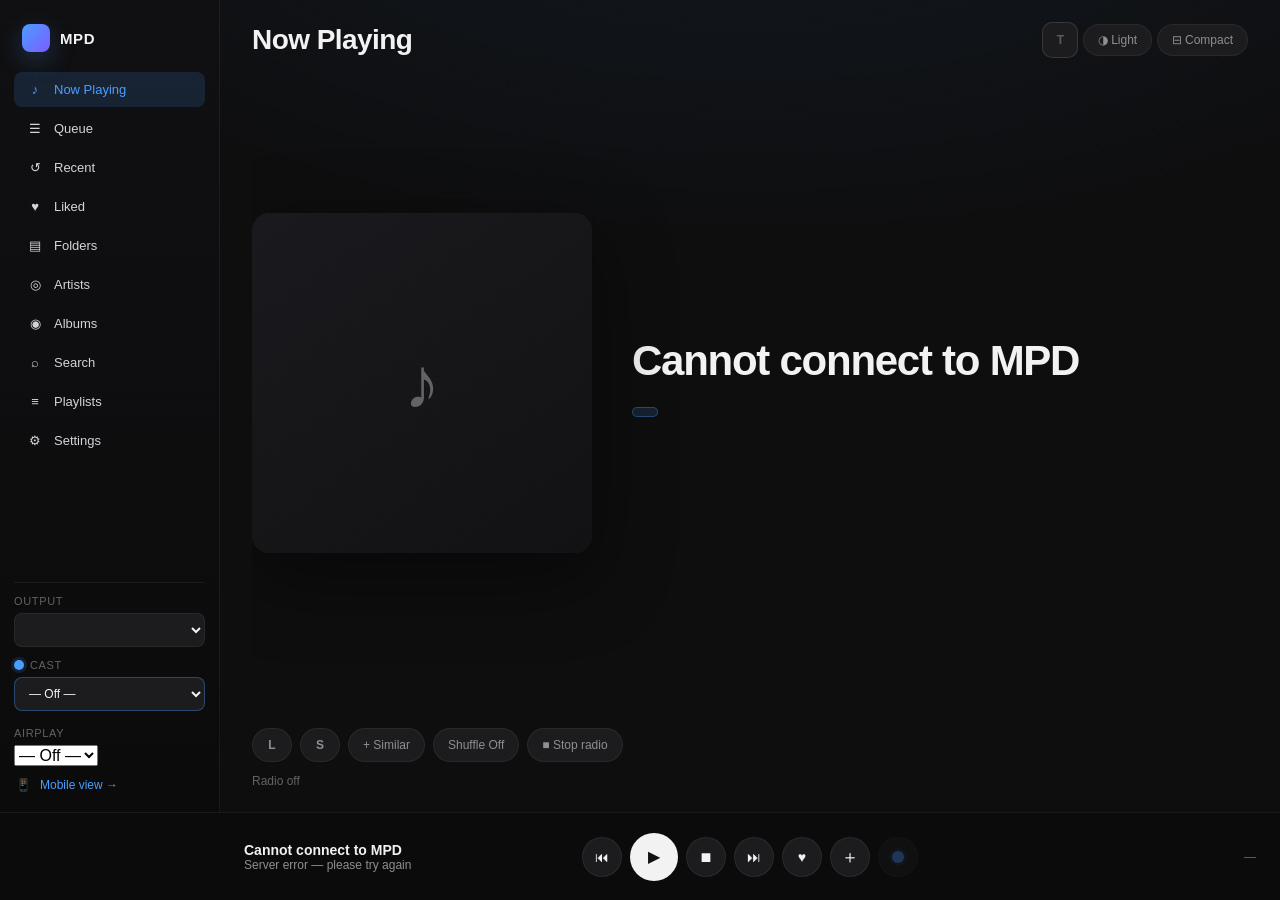
==== commit f7d49aec: "Add AirPlay cast destinations and fix browser stop/resume. Discover AirPlay devices via pyatv, selec" ====
--- a/static/desktop/index.html
+++ b/static/desktop/index.html
@@ -68,6 +68,10 @@
             <select id="castSelect" onchange="onCastSelectChange()" title="DLNA cast target">
                 <option value="">— Off —</option>
             </select>
+            <label class="player-label cast-label">AirPlay</label>
+            <select id="airplaySelect" onchange="onAirplaySelectChange()" title="AirPlay target">
+                <option value="">— Off —</option>
+            </select>
             <a class="mobile-link" href="/m" onclick="localStorage.removeItem('mpd-prefer-desktop')">
                 <span class="nav-icon">📱</span><span class="mobile-link-text">Mobile view →</span>
             </a>
@@ -231,6 +235,17 @@
                 <div id="dlnaDeviceList" class="settings-list"></div>
                 <div class="settings-msg" id="dlnaMsg"></div>
 
+                <h3 class="panel-label" style="margin-top:24px">AirPlay</h3>
+                <p class="settings-intro">Discover AirPlay speakers / Apple TV / HomePod on your LAN and stream library tracks (FLAC, MP3, …). Some devices need Pair once (PIN on screen).</p>
+                <div class="toolbar settings-toolbar">
+                    <button class="pill accent" onclick="scanAirplayDevices()">Scan AirPlay</button>
+                    <button class="ghost" onclick="startAirplayPair()">Pair selected</button>
+                    <button class="ghost" onclick="clearAirplayTarget()">Clear target</button>
+                </div>
+                <div class="meta" style="margin:8px 0">Target: <span data-airplay-label>No AirPlay target</span></div>
+                <div id="airplayDeviceList" class="settings-list"></div>
+                <div class="settings-msg" id="airplayMsg"></div>
+
                 <h3 class="panel-label" style="margin-top:24px">ListenBrainz scrobbling</h3>
                 <p class="settings-intro">Optional. Get a token from <a href="https://listenbrainz.org/settings/" target="_blank" rel="noopener">listenbrainz.org/settings</a>. Plays are also kept in Recently Played locally.</p>
                 <div class="settings-field">
@@ -285,6 +300,10 @@
             <button type="button" class="pill" onclick="dlnaTransport('pause')" title="Pause cast">❚❚</button>
             <button type="button" class="pill" onclick="dlnaTransport('stop')" title="Stop cast">■</button>
         </div>
+        <div class="dlna-bar-controls" id="airplayBarControls" style="display:none">
+            <span class="dlna-bar-label" data-airplay-label>AirPlay</span>
+            <button type="button" class="pill" onclick="airplayTransport('stop')" title="Stop AirPlay">■</button>
+        </div>
 
         <div class="bar-status" id="status">—</div>
         <div class="player-action-msg" id="playerActionMsg"></div>
@@ -302,13 +321,14 @@
         </div>
     </div>
 
-    <script src="/static/js/api.js"></script>
+    <script src="/static/js/api.js?v=8"></script>
     <script src="/static/js/utils.js"></script>
     <script src="/static/js/playlists.js"></script>
-    <script src="/static/js/dlna.js"></script>
+    <script src="/static/js/dlna.js?v=8"></script>
+    <script src="/static/js/airplay.js?v=8"></script>
     <script src="/static/js/shortcuts.js"></script>
     <script src="/static/js/sleeptimer.js"></script>
-    <script src="/static/js/browserout.js"></script>
+    <script src="/static/js/browserout.js?v=7"></script>
     <script src="/static/js/settings.js?v=5"></script>
     <script>
     window.addEventListener("error", function(e) {
@@ -316,6 +336,6 @@
         if (t) t.innerText = "JS ERROR: " + (e.message || String(e));
     });
     </script>
-    <script src="/static/desktop/app.js"></script>
+    <script src="/static/desktop/app.js?v=7"></script>
 </body>
 </html>
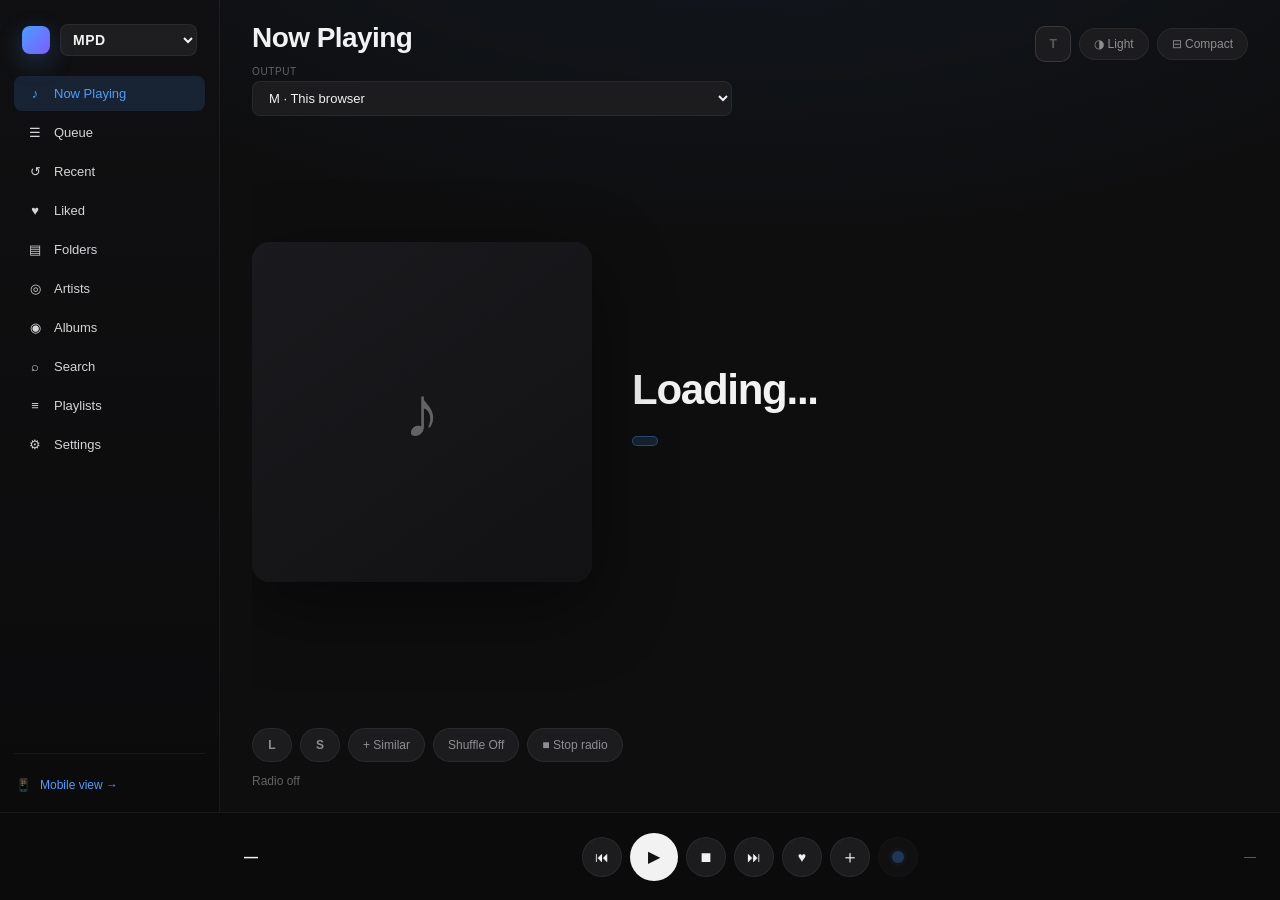
==== commit 0c9000f7: "Add unified output routing, DLNA library browser, and AirPlay streaming fixes. Single output dropdow" ====
--- a/static/desktop/index.html
+++ b/static/desktop/index.html
@@ -22,7 +22,10 @@
     <aside class="sidebar">
         <div class="brand">
             <span class="brand-mark"></span>
-            <span class="brand-name">MPD</span>
+            <select id="librarySourceSelect" class="brand-select" onchange="setLibrarySource(this.value)" title="Library source">
+                <option value="mpd">MPD</option>
+                <option value="dlna">DLNA</option>
+            </select>
         </div>
 
         <nav class="nav">
@@ -38,14 +41,17 @@
             <button class="nav-item" data-view="playlists" onclick="openLikedFavorites()">
                 <span class="nav-icon">♥</span> Liked
             </button>
-            <button class="nav-item" data-view="library-folders" onclick="showView('library'); setLibMode('folders')">
+            <button class="nav-item nav-mpd-only" data-view="library-folders" onclick="showView('library'); setLibMode('folders')">
                 <span class="nav-icon">▤</span> Folders
             </button>
-            <button class="nav-item" data-view="library-artists" onclick="showView('library'); setLibMode('artists')">
+            <button class="nav-item nav-mpd-only" data-view="library-artists" onclick="showView('library'); setLibMode('artists')">
                 <span class="nav-icon">◎</span> Artists
             </button>
-            <button class="nav-item" data-view="library" onclick="showView('library'); setLibMode('albums')">
+            <button class="nav-item nav-mpd-only" data-view="library" onclick="showView('library'); setLibMode('albums')">
                 <span class="nav-icon">◉</span> Albums
+            </button>
+            <button class="nav-item nav-dlna-only" data-view="library-dlna" onclick="showView('library')" style="display:none">
+                <span class="nav-icon">▤</span> Browse
             </button>
             <button class="nav-item" data-view="search" onclick="showView('search')">
                 <span class="nav-icon">⌕</span> Search
@@ -59,19 +65,6 @@
         </nav>
 
         <div class="sidebar-footer">
-            <label class="player-label">Output</label>
-            <select id="playerSelect" onchange="changePlayer()"></select>
-            <label class="player-label cast-label">
-                <span class="dlna-icon" title="DLNA cast" aria-hidden="true"></span>
-                Cast
-            </label>
-            <select id="castSelect" onchange="onCastSelectChange()" title="DLNA cast target">
-                <option value="">— Off —</option>
-            </select>
-            <label class="player-label cast-label">AirPlay</label>
-            <select id="airplaySelect" onchange="onAirplaySelectChange()" title="AirPlay target">
-                <option value="">— Off —</option>
-            </select>
             <a class="mobile-link" href="/m" onclick="localStorage.removeItem('mpd-prefer-desktop')">
                 <span class="nav-icon">📱</span><span class="mobile-link-text">Mobile view →</span>
             </a>
@@ -80,7 +73,15 @@
 
     <div class="workspace">
         <header class="topbar">
-            <h1 class="view-heading" id="viewHeading">Now Playing</h1>
+            <div class="topbar-main">
+                <h1 class="view-heading" id="viewHeading">Now Playing</h1>
+                <div class="topbar-output">
+                    <div class="output-group output-group-unified">
+                        <label class="output-label" for="outputSelect">Output</label>
+                        <select id="outputSelect" class="output-select output-select-unified" onchange="onOutputSelectChange()" title="Playback output (M=MPD, D=DLNA, A=AirPlay)"></select>
+                    </div>
+                </div>
+            </div>
             <div class="topbar-actions">
                 <button type="button" class="ghost top-icon-btn timer-btn" id="sleepTimerBtn" onclick="toggleSleepPopover()" title="Sleep timer">T</button>
                 <a class="topbar-mobile-link" href="/m" onclick="localStorage.removeItem('mpd-prefer-desktop')">📱 Mobile</a>
@@ -143,6 +144,13 @@
                     <button class="ghost" onclick="updateDatabase()">Update library</button>
                     <button class="pill accent play-folder-btn" id="playFolderBtn" onclick="playCurrentFolder()" title="Play this folder">▶ Play</button>
                 </div>
+                <div id="dlnaServerControls" class="toolbar folder-toolbar" style="display:none">
+                    <select id="dlnaServerSelect" class="dlna-server-select" onchange="onDlnaServerSelectChange()" title="DLNA server"></select>
+                    <span class="path">Path: <span id="dlnaCurrentPath">Root</span></span>
+                    <button class="ghost" onclick="dlnaBrowseHome()" title="Back to root">←</button>
+                    <button class="ghost" onclick="dlnaBrowseUp()" title="Up one folder">↑</button>
+                    <button class="ghost" onclick="scanDlnaServers()" title="Scan network">Scan</button>
+                </div>
                 <div id="libContext" class="lib-context" style="display:none"></div>
                 <div id="browser" class="browser-pane"></div>
             </section>
@@ -194,9 +202,10 @@
                 <div id="recentList" class="scroll-pane"></div>
             </section>
 
-            <section id="view-settings" class="view">
+            <section id="view-settings" class="view settings-view">
+                <div class="settings-scroll">
                 <p class="settings-intro">Configure MPD output devices. Changes are saved on the Pi and persist across restarts.</p>
-                <div id="settingsPlayers" class="settings-list"></div>
+                <div id="settingsPlayers" class="settings-list settings-players-grid"></div>
                 <div class="toolbar settings-toolbar">
                     <button class="ghost" onclick="addSettingsPlayer()">+ Add output</button>
                     <button class="pill accent" onclick="saveSettingsPlayers()">Save settings</button>
@@ -265,6 +274,7 @@
                 <div class="meta" id="lbHint"></div>
 
                 <div class="settings-msg" id="settingsMsg"></div>
+                </div>
             </section>
         </main>
     </div>
@@ -324,18 +334,20 @@
     <script src="/static/js/api.js?v=8"></script>
     <script src="/static/js/utils.js"></script>
     <script src="/static/js/playlists.js"></script>
-    <script src="/static/js/dlna.js?v=8"></script>
-    <script src="/static/js/airplay.js?v=8"></script>
+    <script src="/static/js/dlna.js?v=10"></script>
+    <script src="/static/js/airplay.js?v=10"></script>
+    <script src="/static/js/output.js?v=5"></script>
+    <script src="/static/js/dlna-server.js?v=3"></script>
     <script src="/static/js/shortcuts.js"></script>
     <script src="/static/js/sleeptimer.js"></script>
     <script src="/static/js/browserout.js?v=7"></script>
-    <script src="/static/js/settings.js?v=5"></script>
+    <script src="/static/js/settings.js?v=6"></script>
     <script>
     window.addEventListener("error", function(e) {
         var t = document.getElementById("title");
         if (t) t.innerText = "JS ERROR: " + (e.message || String(e));
     });
     </script>
-    <script src="/static/desktop/app.js?v=7"></script>
+    <script src="/static/desktop/app.js?v=11"></script>
 </body>
 </html>
--- a/static/desktop/style.css
+++ b/static/desktop/style.css
@@ -100,6 +100,39 @@
     letter-spacing: 0.04em;
 }
 
+.brand-select {
+    flex: 1;
+    min-width: 0;
+    padding: 6px 8px;
+    border-radius: var(--radius-sm);
+    border: 1px solid var(--border);
+    background: rgba(255, 255, 255, 0.06);
+    color: inherit;
+    font-size: 14px;
+    font-weight: 600;
+    letter-spacing: 0.04em;
+    cursor: pointer;
+}
+
+body.theme-light .brand-select {
+    background: rgba(0, 0, 0, 0.04);
+}
+
+.dlna-server-select {
+    min-width: 140px;
+    max-width: 220px;
+    padding: 6px 8px;
+    border-radius: var(--radius-sm);
+    border: 1px solid var(--border);
+    background: rgba(255, 255, 255, 0.04);
+    color: inherit;
+    font-size: 12px;
+}
+
+body.theme-light .dlna-server-select {
+    background: rgba(0, 0, 0, 0.03);
+}
+
 .nav {
     display: flex;
     flex-direction: column;
@@ -199,6 +232,12 @@
     font-size: 12px;
 }
 
+.topbar-output #playerSelect,
+.topbar-output #castSelect,
+.topbar-output #airplaySelect {
+    margin: 0;
+}
+
 #castSelect {
     width: 100%;
     background: var(--bg-elevated);
@@ -301,11 +340,88 @@
 
 .topbar {
     display: flex;
-    align-items: center;
+    align-items: flex-start;
     justify-content: space-between;
+    gap: 16px;
     padding: 22px 32px 12px;
     flex-shrink: 0;
     position: relative;
+}
+
+.topbar-main {
+    display: flex;
+    flex-direction: column;
+    gap: 12px;
+    min-width: 0;
+    flex: 1;
+}
+
+.topbar-output {
+    display: flex;
+    flex-wrap: wrap;
+    align-items: flex-end;
+    gap: 10px 14px;
+}
+
+.output-group {
+    display: flex;
+    flex-direction: column;
+    gap: 4px;
+    min-width: 0;
+}
+
+.output-group-unified {
+    flex: 1 1 280px;
+    max-width: 480px;
+}
+
+.output-select-unified {
+    min-width: 240px;
+    font-size: 13px;
+}
+
+.output-select-unified optgroup {
+    font-style: normal;
+    font-weight: 600;
+    color: var(--text-dim);
+}
+
+.output-select-unified option {
+    font-weight: 400;
+    color: var(--text);
+    padding: 4px 0;
+}
+
+.output-label {
+    display: flex;
+    align-items: center;
+    gap: 6px;
+    font-size: 10px;
+    color: var(--text-dim);
+    text-transform: uppercase;
+    letter-spacing: 0.06em;
+}
+
+.output-select {
+    width: 100%;
+    background: var(--bg-elevated);
+    color: var(--text);
+    border: 1px solid var(--border);
+    border-radius: var(--radius-sm);
+    padding: 8px 12px;
+    font-size: 13px;
+}
+
+.output-select.cast-select {
+    border-color: rgba(74, 158, 255, 0.35);
+}
+
+.topbar-actions {
+    display: flex;
+    align-items: center;
+    gap: 8px;
+    flex-shrink: 0;
+    padding-top: 4px;
 }
 
 .top-icon-btn.timer-btn {
@@ -1501,11 +1617,28 @@
     min-height: 18px;
 }
 
+/* Settings uses full workspace width (other views stay narrower). */
+body.view-settings .content {
+    padding-left: 40px;
+    padding-right: 40px;
+}
+
+.settings-view {
+    max-width: min(100%, 1320px);
+}
+
+.settings-scroll {
+    overflow-y: auto;
+    flex: 1;
+    min-height: 0;
+    padding-bottom: 24px;
+}
+
 .settings-intro {
     color: var(--text-muted);
     font-size: 13px;
     margin: 0 0 16px;
-    max-width: 560px;
+    max-width: 900px;
     line-height: 1.5;
 }
 
@@ -1520,6 +1653,26 @@
     padding-bottom: 8px;
 }
 
+.settings-players-grid {
+    display: grid;
+    grid-template-columns: repeat(auto-fill, minmax(300px, 1fr));
+    gap: 16px;
+    max-width: none;
+    overflow: visible;
+}
+
+body.view-settings .settings-list:not(.settings-players-grid) {
+    max-width: min(100%, 900px);
+}
+
+body.view-settings .settings-field {
+    max-width: min(100%, 480px);
+}
+
+body.view-settings .panel-label {
+    max-width: 900px;
+}
+
 .settings-card {
     background: var(--bg-panel);
     border: 1px solid var(--border);
@@ -1533,6 +1686,18 @@
     color: var(--text-dim);
     text-transform: uppercase;
     letter-spacing: 0.05em;
+}
+
+.settings-default-badge {
+    display: inline-block;
+    margin-left: 6px;
+    padding: 2px 6px;
+    border-radius: 999px;
+    background: var(--accent-soft);
+    color: var(--accent);
+    font-size: 10px;
+    letter-spacing: 0.04em;
+    text-transform: uppercase;
 }
 
 .settings-field {
@@ -1589,6 +1754,22 @@
 }
 
 @media (max-width: 900px) {
+    .topbar {
+        flex-direction: column;
+        align-items: stretch;
+        gap: 12px;
+    }
+
+    .topbar-actions {
+        align-self: flex-end;
+        padding-top: 0;
+    }
+
+    .output-group-unified {
+        flex: 1 1 100%;
+        max-width: none;
+    }
+
     .sidebar {
         width: 72px;
         padding: 16px 8px;
